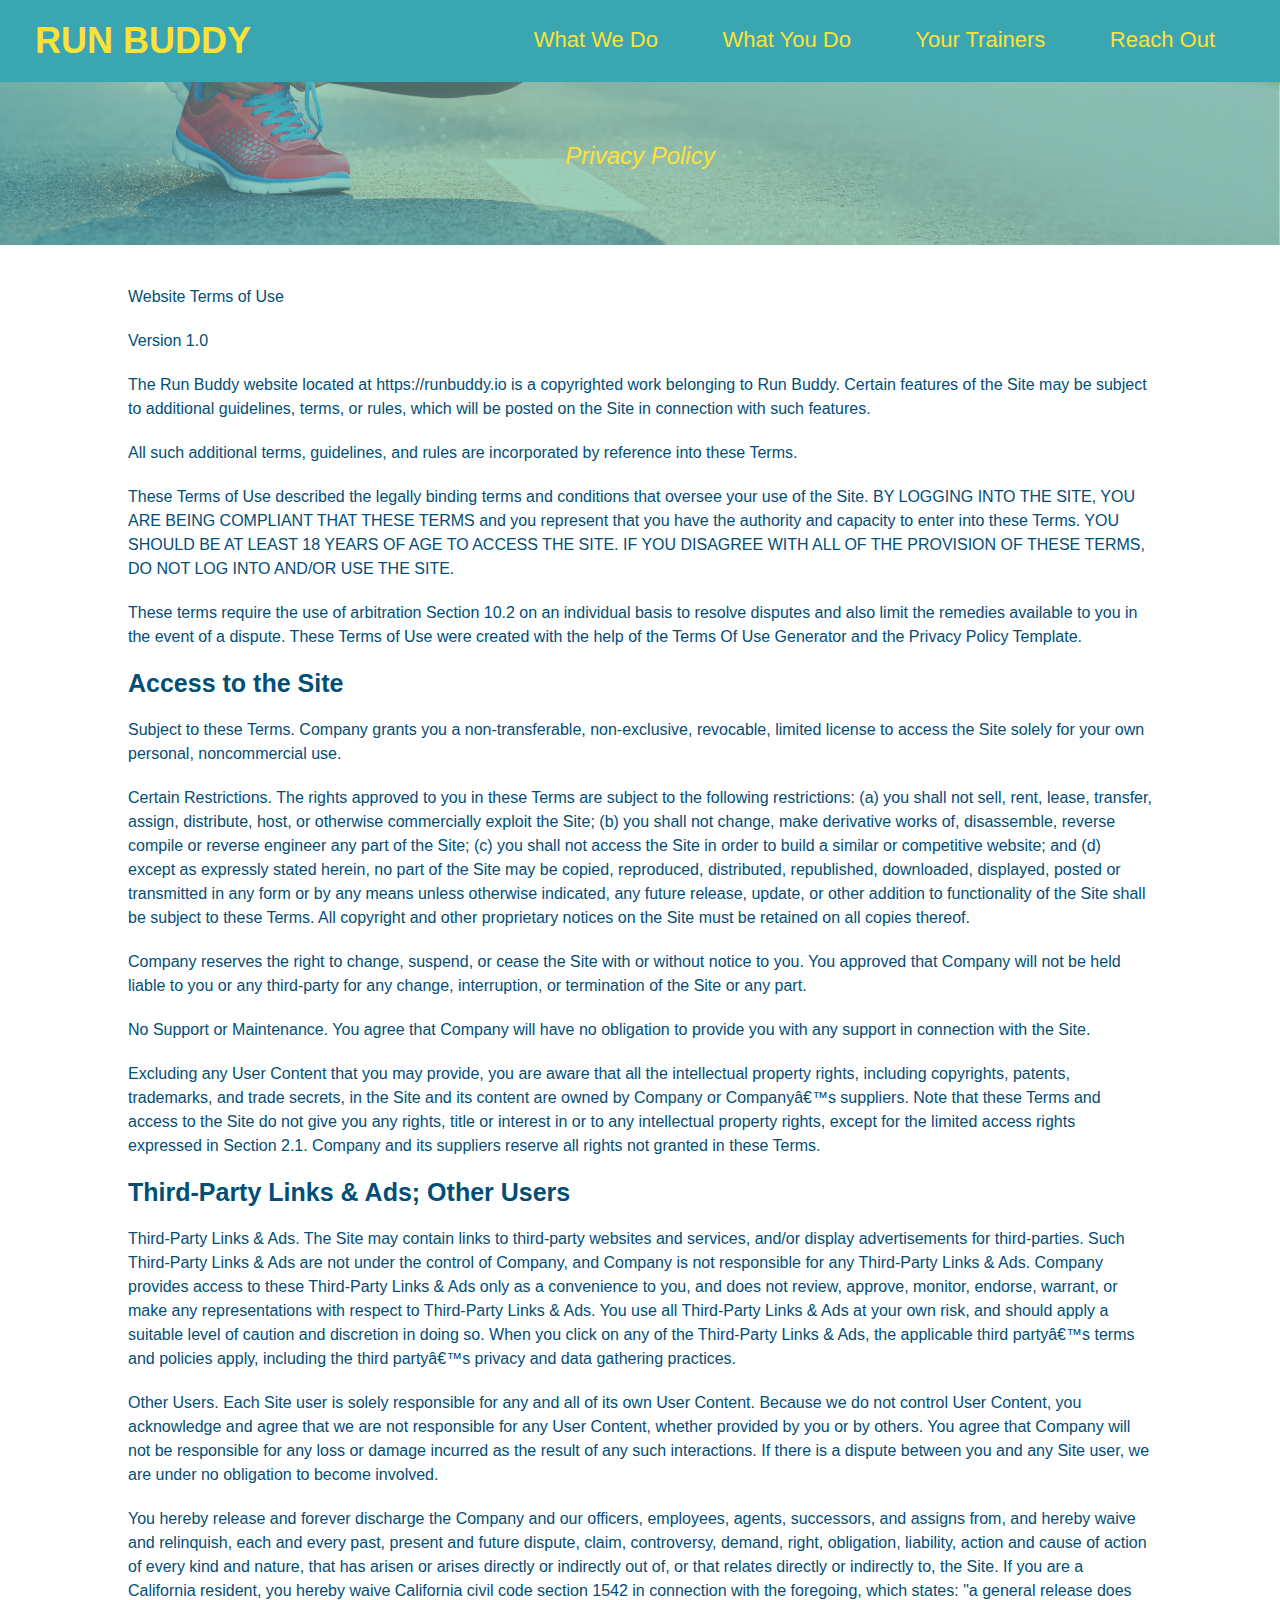
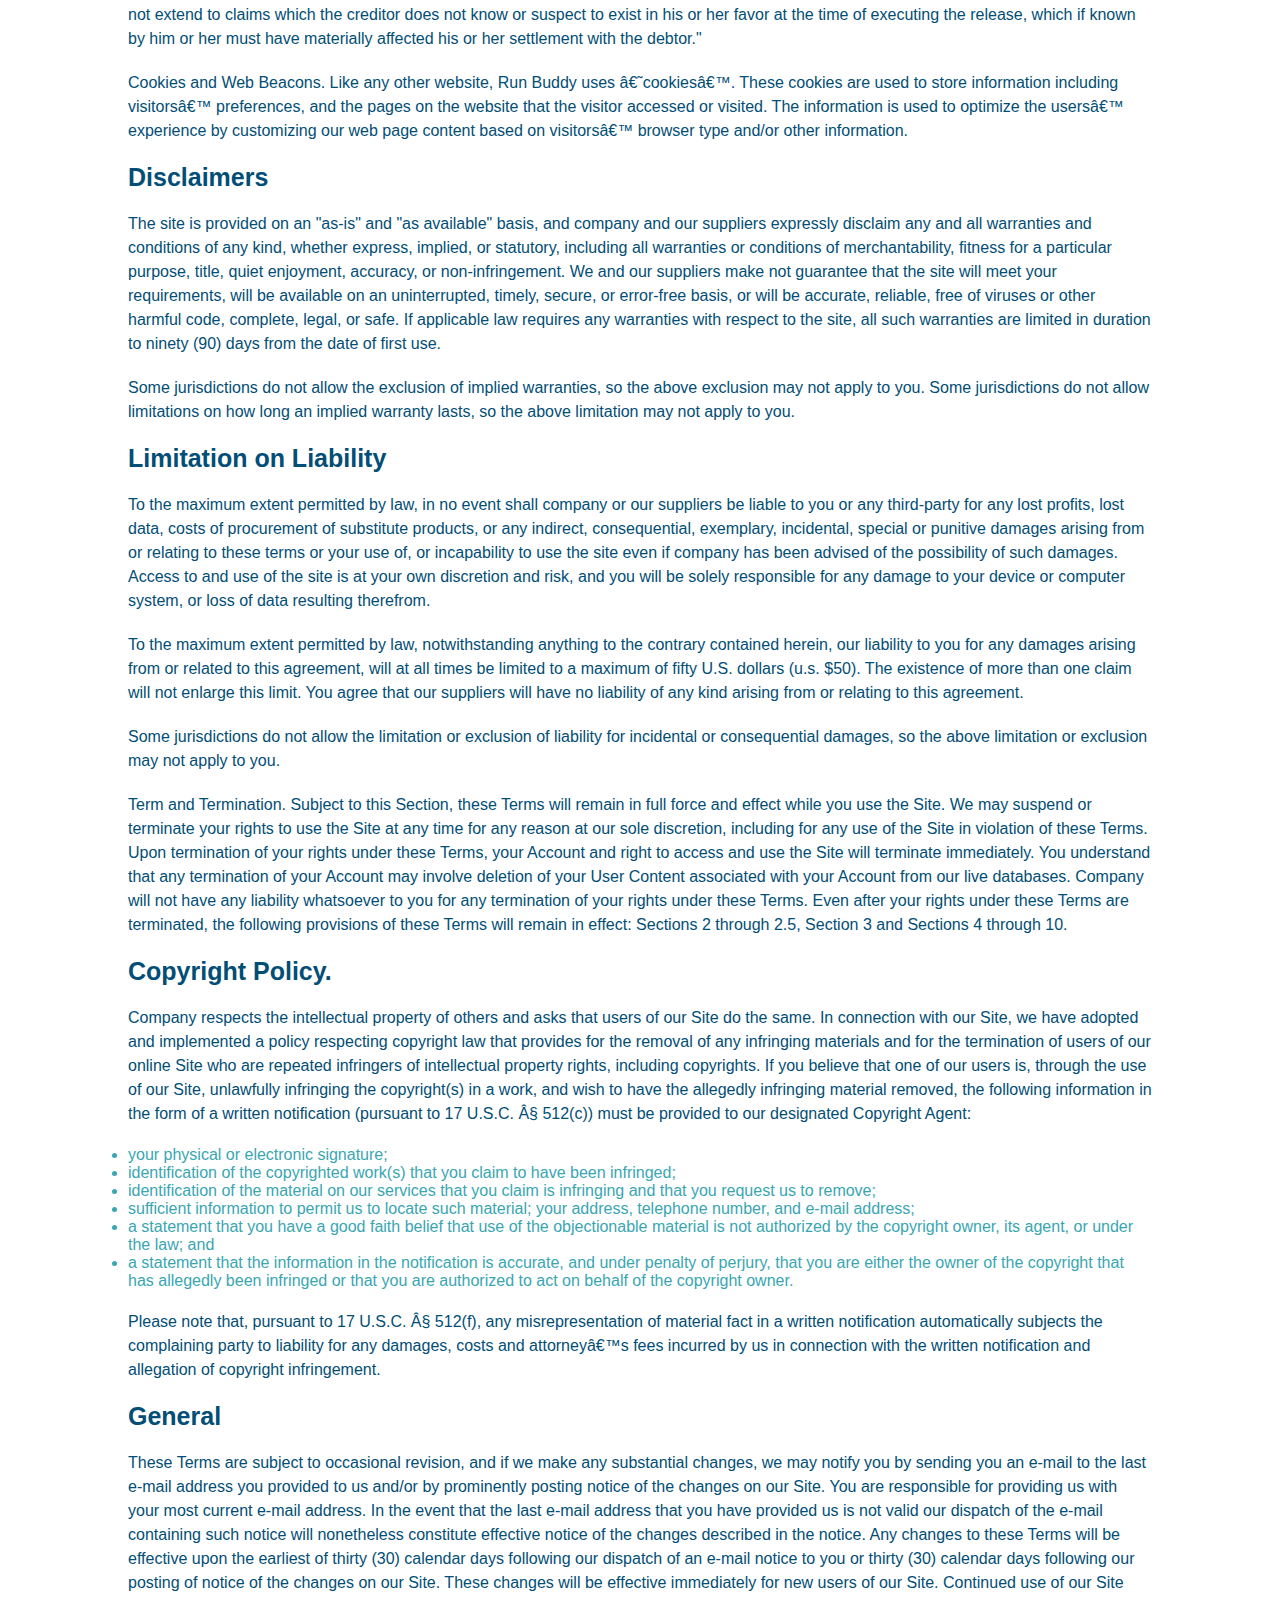
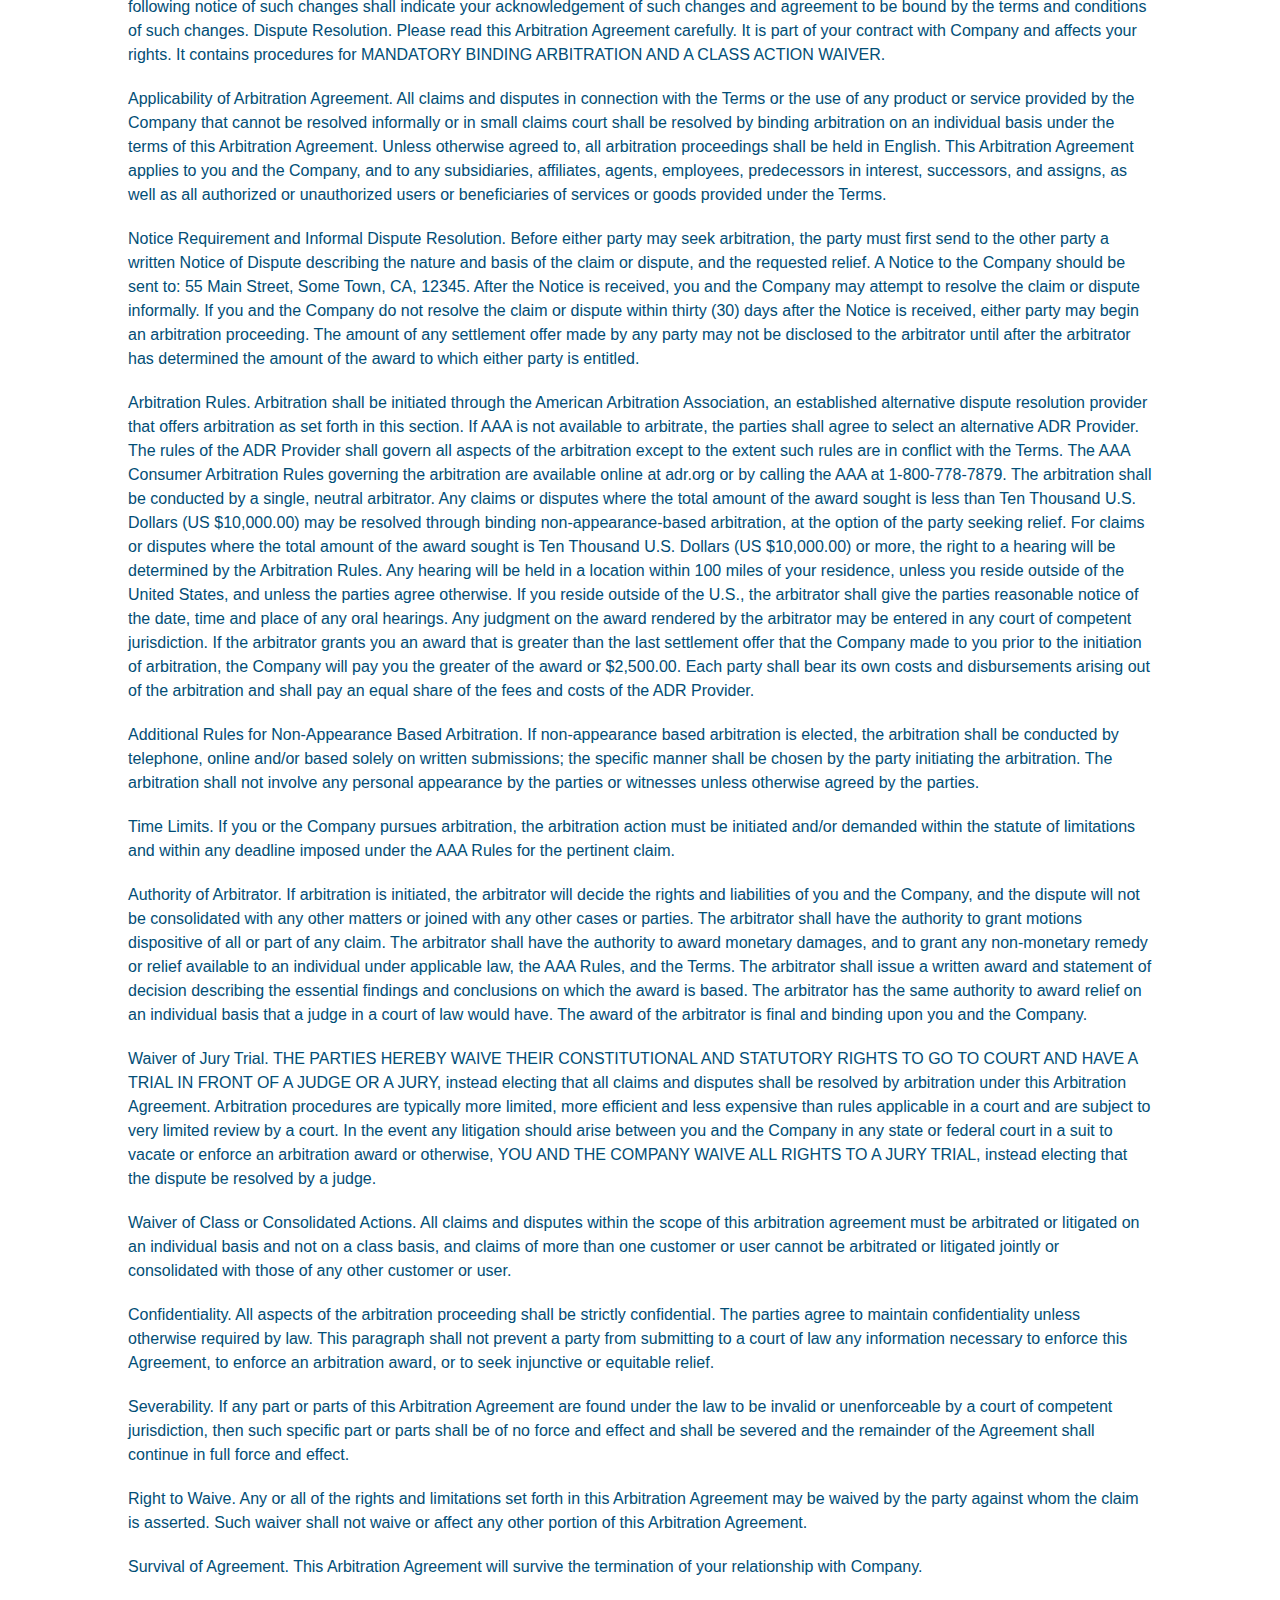
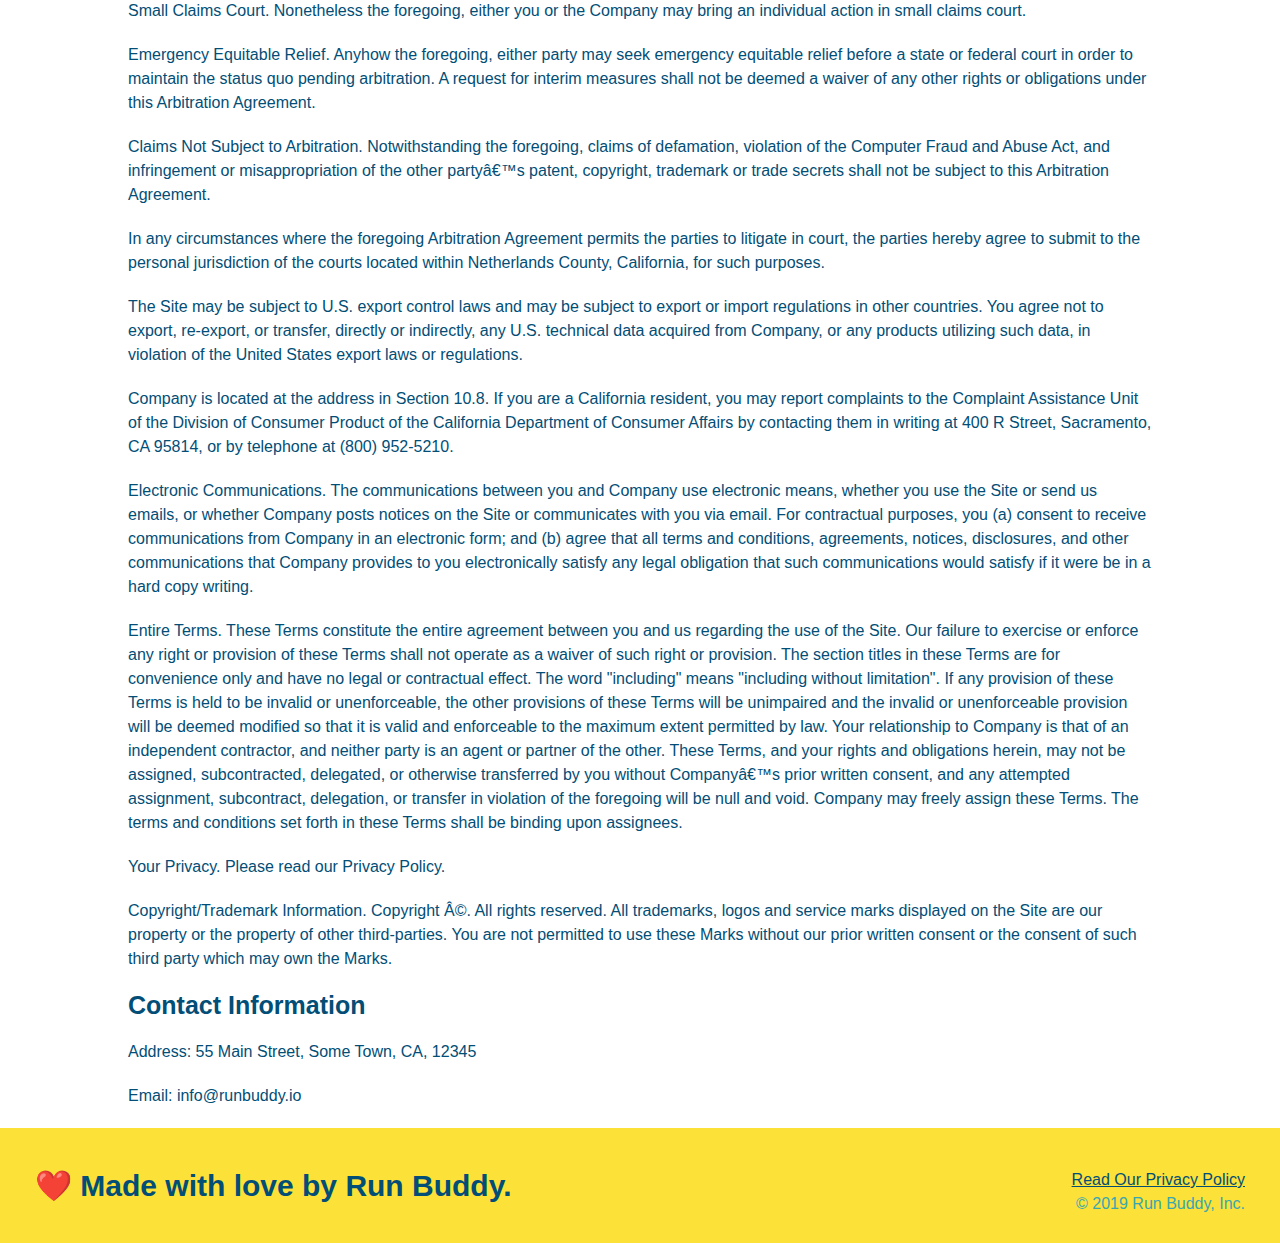
==== privacy-policy.html @ e802e5f3 "secondary stylesheet added for privacy-policy" ====
<!DOCTYPE html>
<html lang="en">

<head>
    <meta charset="UTF-8" />
    <title>Privacy Policy | Run Buddy</title>
    <link rel="stylesheet" href="./assets/css/style.css" />
    <link rel="stylesheet" href="./assets/css/secondary-styles.css" />
</head>

<body>
    <!-- navigation -->
    <header>
        <h1>
            <a href="/">RUN BUDDY</a>
        </h1>
        <nav>
            <!-- Unordered list element -->
            <ul>
                <!-- List item element-->
                <li>
                <!-- Anchor element -->
                <a href="./index.html#what-we-do">What We Do</a>
                </li>
                <li>
                <a href="./index.html#what-you-do">What You Do</a>
                </li>
                <li>
                <a href="./index.html#your-trainers">Your Trainers</a>
                </li>
                <li>
                <a href="./index.html#reach-out">Reach Out</a>
                </li>
            </ul>
        </nav>
    </header>

    <!-- hero/jumbotron -->
    <section class="hero">
        <h2 class="page-title">
            Privacy Policy
        </h2>
        
    </section>
    <article class="secondary-content">
        <p>
        Website Terms of Use
        </p>

        <p>
        Version 1.0
        </p>

        <p>
        The Run Buddy website located at https://runbuddy.io is a copyrighted work belonging to Run Buddy. Certain
        features of the Site may be subject to additional guidelines, terms, or rules, which will be posted on the Site
        in connection with such features.
        </p>

        <p>
        All such additional terms, guidelines, and rules are incorporated by reference into these Terms.
        </p>

        <p>
        These Terms of Use described the legally binding terms and conditions that oversee your use of the Site. BY
        LOGGING INTO THE SITE, YOU ARE BEING COMPLIANT THAT THESE TERMS and you represent that you have the authority
        and capacity to enter into these Terms. YOU SHOULD BE AT LEAST 18 YEARS OF AGE TO ACCESS THE SITE. IF YOU
        DISAGREE WITH ALL OF THE PROVISION OF THESE TERMS, DO NOT LOG INTO AND/OR USE THE SITE.
        </p>

        <p>
        These terms require the use of arbitration Section 10.2 on an individual basis to resolve disputes and also
        limit the remedies available to you in the event of a dispute. These Terms of Use were created with the help of
        the Terms Of Use Generator and the Privacy Policy Template.
        </p>

        <h3>
        Access to the Site
        </h3>

        <p>
        Subject to these Terms. Company grants you a non-transferable, non-exclusive, revocable, limited license to
        access the Site solely for your own personal, noncommercial use.
        </p>

        <p>
        Certain Restrictions. The rights approved to you in these Terms are subject to the following restrictions: (a)
        you shall not sell, rent, lease, transfer, assign, distribute, host, or otherwise commercially exploit the Site;
        (b) you shall not change, make derivative works of, disassemble, reverse compile or reverse engineer any part of
        the Site; (c) you shall not access the Site in order to build a similar or competitive website; and (d) except
        as expressly stated herein, no part of the Site may be copied, reproduced, distributed, republished, downloaded,
        displayed, posted or transmitted in any form or by any means unless otherwise indicated, any future release,
        update, or other addition to functionality of the Site shall be subject to these Terms. All copyright and other
        proprietary notices on the Site must be retained on all copies thereof.
        </p>

        <p>
        Company reserves the right to change, suspend, or cease the Site with or without notice to you. You approved
        that Company will not be held liable to you or any third-party for any change, interruption, or termination of
        the Site or any part.
        </p>

        <p>
        No Support or Maintenance. You agree that Company will have no obligation to provide you with any support in
        connection with the Site.
        </p>

        <p>
        Excluding any User Content that you may provide, you are aware that all the intellectual property rights,
        including copyrights, patents, trademarks, and trade secrets, in the Site and its content are owned by Company
        or Companyâ€™s suppliers. Note that these Terms and access to the Site do not give you any rights, title or
        interest in or to any intellectual property rights, except for the limited access rights expressed in Section
        2.1. Company and its suppliers reserve all rights not granted in these Terms.
        </p>

        <h3>
        Third-Party Links &amp; Ads; Other Users
        </h3>

        <p>
        Third-Party Links &amp; Ads. The Site may contain links to third-party websites and services, and/or display
        advertisements for third-parties. Such Third-Party Links &amp; Ads are not under the control of Company, and Company
        is not responsible for any Third-Party Links &amp; Ads. Company provides access to these Third-Party Links &amp; Ads
        only as a convenience to you, and does not review, approve, monitor, endorse, warrant, or make any
        representations with respect to Third-Party Links &amp; Ads. You use all Third-Party Links &amp; Ads at your own risk,
        and should apply a suitable level of caution and discretion in doing so. When you click on any of the
        Third-Party Links &amp; Ads, the applicable third partyâ€™s terms and policies apply, including the third partyâ€™s
        privacy and data gathering practices.
        </p>

        <p>
        Other Users. Each Site user is solely responsible for any and all of its own User Content. Because we do not
        control User Content, you acknowledge and agree that we are not responsible for any User Content, whether
        provided by you or by others. You agree that Company will not be responsible for any loss or damage incurred as
        the result of any such interactions. If there is a dispute between you and any Site user, we are under no
        obligation to become involved.
        </p>

        <p>
        You hereby release and forever discharge the Company and our officers, employees, agents, successors, and
        assigns from, and hereby waive and relinquish, each and every past, present and future dispute, claim,
        controversy, demand, right, obligation, liability, action and cause of action of every kind and nature, that has
        arisen or arises directly or indirectly out of, or that relates directly or indirectly to, the Site. If you are
        a California resident, you hereby waive California civil code section 1542 in connection with the foregoing,
        which states: "a general release does not extend to claims which the creditor does not know or suspect to exist
        in his or her favor at the time of executing the release, which if known by him or her must have materially
        affected his or her settlement with the debtor."
        </p>

        <p>
        Cookies and Web Beacons. Like any other website, Run Buddy uses â€˜cookiesâ€™. These cookies are used to store
        information including visitorsâ€™ preferences, and the pages on the website that the visitor accessed or visited.
        The information is used to optimize the usersâ€™ experience by customizing our web page content based on visitorsâ€™
        browser type and/or other information.
        </p>

        <h3>
        Disclaimers
        </h3>

        <p>
        The site is provided on an "as-is" and "as available" basis, and company and our suppliers expressly disclaim
        any and all warranties and conditions of any kind, whether express, implied, or statutory, including all
        warranties or conditions of merchantability, fitness for a particular purpose, title, quiet enjoyment, accuracy,
        or non-infringement. We and our suppliers make not guarantee that the site will meet your requirements, will be
        available on an uninterrupted, timely, secure, or error-free basis, or will be accurate, reliable, free of
        viruses or other harmful code, complete, legal, or safe. If applicable law requires any warranties with respect
        to the site, all such warranties are limited in duration to ninety (90) days from the date of first use.
        </p>

        <p>
        Some jurisdictions do not allow the exclusion of implied warranties, so the above exclusion may not apply to
        you. Some jurisdictions do not allow limitations on how long an implied warranty lasts, so the above limitation
        may not apply to you.
        </p>

        <h3>
        Limitation on Liability
        </h3>

        <p>
        To the maximum extent permitted by law, in no event shall company or our suppliers be liable to you or any
        third-party for any lost profits, lost data, costs of procurement of substitute products, or any indirect,
        consequential, exemplary, incidental, special or punitive damages arising from or relating to these terms or
        your use of, or incapability to use the site even if company has been advised of the possibility of such
        damages. Access to and use of the site is at your own discretion and risk, and you will be solely responsible
        for any damage to your device or computer system, or loss of data resulting therefrom.
        </p>

        <p>
        To the maximum extent permitted by law, notwithstanding anything to the contrary contained herein, our liability
        to you for any damages arising from or related to this agreement, will at all times be limited to a maximum of
        fifty U.S. dollars (u.s. $50). The existence of more than one claim will not enlarge this limit. You agree that
        our suppliers will have no liability of any kind arising from or relating to this agreement.
        </p>

        <p>
        Some jurisdictions do not allow the limitation or exclusion of liability for incidental or consequential
        damages, so the above limitation or exclusion may not apply to you.
        </p>

        <p>
        Term and Termination. Subject to this Section, these Terms will remain in full force and effect while you use
        the Site. We may suspend or terminate your rights to use the Site at any time for any reason at our sole
        discretion, including for any use of the Site in violation of these Terms. Upon termination of your rights under
        these Terms, your Account and right to access and use the Site will terminate immediately. You understand that
        any termination of your Account may involve deletion of your User Content associated with your Account from our
        live databases. Company will not have any liability whatsoever to you for any termination of your rights under
        these Terms. Even after your rights under these Terms are terminated, the following provisions of these Terms
        will remain in effect: Sections 2 through 2.5, Section 3 and Sections 4 through 10.
        </p>

        <h3>
        Copyright Policy.
        </h3>

        <p>
        Company respects the intellectual property of others and asks that users of our Site do the same. In connection
        with our Site, we have adopted and implemented a policy respecting copyright law that provides for the removal
        of any infringing materials and for the termination of users of our online Site who are repeated infringers of
        intellectual property rights, including copyrights. If you believe that one of our users is, through the use of
        our Site, unlawfully infringing the copyright(s) in a work, and wish to have the allegedly infringing material
        removed, the following information in the form of a written notification (pursuant to 17 U.S.C. Â§ 512(c)) must
        be provided to our designated Copyright Agent:
        </p>

        <ul>
        <li>
            your physical or electronic signature;
        </li>
        <li>
            identification of the copyrighted work(s) that you claim to have been infringed;
        </li>
        <li>
            identification of the material on our services that you claim is infringing and that you request us to remove;
        </li>
        <li>
            sufficient information to permit us to locate such material; your address, telephone number, and e-mail
            address;
        </li>
        <li>
            a statement that you have a good faith belief that use of the objectionable material is not authorized by the
            copyright owner, its agent, or under the law; and
        </li>
        <li>
            a statement that the information in the notification is accurate, and under penalty of perjury, that you are
            either the owner of the copyright that has allegedly been infringed or that you are authorized to act on
            behalf of the copyright owner.
        </li>
        </ul>

        <p>
        Please note that, pursuant to 17 U.S.C. Â§ 512(f), any misrepresentation of material fact in a written
        notification automatically subjects the complaining party to liability for any damages, costs and attorneyâ€™s
        fees incurred by us in connection with the written notification and allegation of copyright infringement.
        </p>

        <h3>
        General
        </h3>

        <p>
        These Terms are subject to occasional revision, and if we make any substantial changes, we may notify you by
        sending you an e-mail to the last e-mail address you provided to us and/or by prominently posting notice of the
        changes on our Site. You are responsible for providing us with your most current e-mail address. In the event
        that the last e-mail address that you have provided us is not valid our dispatch of the e-mail containing such
        notice will nonetheless constitute effective notice of the changes described in the notice. Any changes to these
        Terms will be effective upon the earliest of thirty (30) calendar days following our dispatch of an e-mail
        notice to you or thirty (30) calendar days following our posting of notice of the changes on our Site. These
        changes will be effective immediately for new users of our Site. Continued use of our Site following notice of
        such changes shall indicate your acknowledgement of such changes and agreement to be bound by the terms and
        conditions of such changes. Dispute Resolution. Please read this Arbitration Agreement carefully. It is part of
        your contract with Company and affects your rights. It contains procedures for MANDATORY BINDING ARBITRATION AND
        A CLASS ACTION WAIVER.
        </p>

        <p>
        Applicability of Arbitration Agreement. All claims and disputes in connection with the Terms or the use of any
        product or service provided by the Company that cannot be resolved informally or in small claims court shall be
        resolved by binding arbitration on an individual basis under the terms of this Arbitration Agreement. Unless
        otherwise agreed to, all arbitration proceedings shall be held in English. This Arbitration Agreement applies to
        you and the Company, and to any subsidiaries, affiliates, agents, employees, predecessors in interest,
        successors, and assigns, as well as all authorized or unauthorized users or beneficiaries of services or goods
        provided under the Terms.
        </p>

        <p>
        Notice Requirement and Informal Dispute Resolution. Before either party may seek arbitration, the party must
        first send to the other party a written Notice of Dispute describing the nature and basis of the claim or
        dispute, and the requested relief. A Notice to the Company should be sent to: 55 Main Street, Some Town, CA,
        12345. After the Notice is received, you and the Company may attempt to resolve the claim or dispute informally.
        If you and the Company do not resolve the claim or dispute within thirty (30) days after the Notice is received,
        either party may begin an arbitration proceeding. The amount of any settlement offer made by any party may not
        be disclosed to the arbitrator until after the arbitrator has determined the amount of the award to which either
        party is entitled.
        </p>

        <p>
        Arbitration Rules. Arbitration shall be initiated through the American Arbitration Association, an established
        alternative dispute resolution provider that offers arbitration as set forth in this section. If AAA is not
        available to arbitrate, the parties shall agree to select an alternative ADR Provider. The rules of the ADR
        Provider shall govern all aspects of the arbitration except to the extent such rules are in conflict with the
        Terms. The AAA Consumer Arbitration Rules governing the arbitration are available online at adr.org or by
        calling the AAA at 1-800-778-7879. The arbitration shall be conducted by a single, neutral arbitrator. Any
        claims or disputes where the total amount of the award sought is less than Ten Thousand U.S. Dollars (US
        $10,000.00) may be resolved through binding non-appearance-based arbitration, at the option of the party seeking
        relief. For claims or disputes where the total amount of the award sought is Ten Thousand U.S. Dollars (US
        $10,000.00) or more, the right to a hearing will be determined by the Arbitration Rules. Any hearing will be
        held in a location within 100 miles of your residence, unless you reside outside of the United States, and
        unless the parties agree otherwise. If you reside outside of the U.S., the arbitrator shall give the parties
        reasonable notice of the date, time and place of any oral hearings. Any judgment on the award rendered by the
        arbitrator may be entered in any court of competent jurisdiction. If the arbitrator grants you an award that is
        greater than the last settlement offer that the Company made to you prior to the initiation of arbitration, the
        Company will pay you the greater of the award or $2,500.00. Each party shall bear its own costs and
        disbursements arising out of the arbitration and shall pay an equal share of the fees and costs of the ADR
        Provider.
        </p>

        <p>
        Additional Rules for Non-Appearance Based Arbitration. If non-appearance based arbitration is elected, the
        arbitration shall be conducted by telephone, online and/or based solely on written submissions; the specific
        manner shall be chosen by the party initiating the arbitration. The arbitration shall not involve any personal
        appearance by the parties or witnesses unless otherwise agreed by the parties.
        </p>

        <p>
        Time Limits. If you or the Company pursues arbitration, the arbitration action must be initiated and/or demanded
        within the statute of limitations and within any deadline imposed under the AAA Rules for the pertinent claim.
        </p>

        <p>
        Authority of Arbitrator. If arbitration is initiated, the arbitrator will decide the rights and liabilities of
        you and the Company, and the dispute will not be consolidated with any other matters or joined with any other
        cases or parties. The arbitrator shall have the authority to grant motions dispositive of all or part of any
        claim. The arbitrator shall have the authority to award monetary damages, and to grant any non-monetary remedy
        or relief available to an individual under applicable law, the AAA Rules, and the Terms. The arbitrator shall
        issue a written award and statement of decision describing the essential findings and conclusions on which the
        award is based. The arbitrator has the same authority to award relief on an individual basis that a judge in a
        court of law would have. The award of the arbitrator is final and binding upon you and the Company.
        </p>

        <p>
        Waiver of Jury Trial. THE PARTIES HEREBY WAIVE THEIR CONSTITUTIONAL AND STATUTORY RIGHTS TO GO TO COURT AND HAVE
        A TRIAL IN FRONT OF A JUDGE OR A JURY, instead electing that all claims and disputes shall be resolved by
        arbitration under this Arbitration Agreement. Arbitration procedures are typically more limited, more efficient
        and less expensive than rules applicable in a court and are subject to very limited review by a court. In the
        event any litigation should arise between you and the Company in any state or federal court in a suit to vacate
        or enforce an arbitration award or otherwise, YOU AND THE COMPANY WAIVE ALL RIGHTS TO A JURY TRIAL, instead
        electing that the dispute be resolved by a judge.
        </p>

        <p>
        Waiver of Class or Consolidated Actions. All claims and disputes within the scope of this arbitration agreement
        must be arbitrated or litigated on an individual basis and not on a class basis, and claims of more than one
        customer or user cannot be arbitrated or litigated jointly or consolidated with those of any other customer or
        user.
        </p>

        <p>
        Confidentiality. All aspects of the arbitration proceeding shall be strictly confidential. The parties agree to
        maintain confidentiality unless otherwise required by law. This paragraph shall not prevent a party from
        submitting to a court of law any information necessary to enforce this Agreement, to enforce an arbitration
        award, or to seek injunctive or equitable relief.
        </p>

        <p>
        Severability. If any part or parts of this Arbitration Agreement are found under the law to be invalid or
        unenforceable by a court of competent jurisdiction, then such specific part or parts shall be of no force and
        effect and shall be severed and the remainder of the Agreement shall continue in full force and effect.
        </p>

        <p>
        Right to Waive. Any or all of the rights and limitations set forth in this Arbitration Agreement may be waived
        by the party against whom the claim is asserted. Such waiver shall not waive or affect any other portion of this
        Arbitration Agreement.
        </p>

        <p>
        Survival of Agreement. This Arbitration Agreement will survive the termination of your relationship with
        Company.
        </p>

        <p>
        Small Claims Court. Nonetheless the foregoing, either you or the Company may bring an individual action in small
        claims court.
        </p>

        <p>
        Emergency Equitable Relief. Anyhow the foregoing, either party may seek emergency equitable relief before a
        state or federal court in order to maintain the status quo pending arbitration. A request for interim measures
        shall not be deemed a waiver of any other rights or obligations under this Arbitration Agreement.
        </p>

        <p>
        Claims Not Subject to Arbitration. Notwithstanding the foregoing, claims of defamation, violation of the
        Computer Fraud and Abuse Act, and infringement or misappropriation of the other partyâ€™s patent, copyright,
        trademark or trade secrets shall not be subject to this Arbitration Agreement.
        </p>

        <p>
        In any circumstances where the foregoing Arbitration Agreement permits the parties to litigate in court, the
        parties hereby agree to submit to the personal jurisdiction of the courts located within Netherlands County,
        California, for such purposes.
        </p>

        <p>
        The Site may be subject to U.S. export control laws and may be subject to export or import regulations in other
        countries. You agree not to export, re-export, or transfer, directly or indirectly, any U.S. technical data
        acquired from Company, or any products utilizing such data, in violation of the United States export laws or
        regulations.
        </p>

        <p>
        Company is located at the address in Section 10.8. If you are a California resident, you may report complaints
        to the Complaint Assistance Unit of the Division of Consumer Product of the California Department of Consumer
        Affairs by contacting them in writing at 400 R Street, Sacramento, CA 95814, or by telephone at (800) 952-5210.
        </p>

        <p>
        Electronic Communications. The communications between you and Company use electronic means, whether you use the
        Site or send us emails, or whether Company posts notices on the Site or communicates with you via email. For
        contractual purposes, you (a) consent to receive communications from Company in an electronic form; and (b)
        agree that all terms and conditions, agreements, notices, disclosures, and other communications that Company
        provides to you electronically satisfy any legal obligation that such communications would satisfy if it were be
        in a hard copy writing.
        </p>

        <p>
        Entire Terms. These Terms constitute the entire agreement between you and us regarding the use of the Site. Our
        failure to exercise or enforce any right or provision of these Terms shall not operate as a waiver of such right
        or provision. The section titles in these Terms are for convenience only and have no legal or contractual
        effect. The word "including" means "including without limitation". If any provision of these Terms is held to be
        invalid or unenforceable, the other provisions of these Terms will be unimpaired and the invalid or
        unenforceable provision will be deemed modified so that it is valid and enforceable to the maximum extent
        permitted by law. Your relationship to Company is that of an independent contractor, and neither party is an
        agent or partner of the other. These Terms, and your rights and obligations herein, may not be assigned,
        subcontracted, delegated, or otherwise transferred by you without Companyâ€™s prior written consent, and any
        attempted assignment, subcontract, delegation, or transfer in violation of the foregoing will be null and void.
        Company may freely assign these Terms. The terms and conditions set forth in these Terms shall be binding upon
        assignees.
        </p>

        <p>
        Your Privacy. Please read our Privacy Policy.
        </p>

        <p>
        Copyright/Trademark Information. Copyright Â©. All rights reserved. All trademarks, logos and service marks
        displayed on the Site are our property or the property of other third-parties. You are not permitted to use
        these Marks without our prior written consent or the consent of such third party which may own the Marks.
        </p>

        <h3>
        Contact Information
        </h3>

        <p>
        Address: 55 Main Street, Some Town, CA, 12345
        </p>

        <p>
        Email: info@runbuddy.io
        </p>
    </article>


    <!-- footer -->
    <footer>
        <h2>❤️ Made with love by Run Buddy.</h2>
        <div>
            <a href="./privacy-policy.html">Read Our Privacy Policy</a><br />
            &copy; 2019 Run Buddy, Inc.
          </div>
    </footer>
</body>
</html>
---- assets/css/style.css ----
* {
    margin: 0;
    padding: 0;
    box-sizing: border-box;
  }

/* apply styles to <body> */
body {
    color: #39a6b2;
    font-family: Helvetica, Arial, sans-serif;
}

/* apply styles to <header> */
header {
    padding: 20px 35px;
    background-color: #39a6b2;
}

header h1 {
    font-weight: bold;
    font-size: 36px;
    color: #fce138;
    margin: 0;
    display: inline;
 }
  
header a {
    text-decoration: none;
    color: #fce138;
}

header nav {
    float: right;
    margin: 7px 0;
}

header nav ul li {
    display: inline;
}

header nav ul li a {
    margin: 0 30px;
    font-weight: lighter;
    font-size: 22px;
}

/* apply styles to <footer> */
footer {
    background: #fce138;
    width: 100%;
    padding: 40px 35px;
}

footer h2 {
    display: inline;
    color: #024e76;
    font-size: 30px;
    margin: 0;
}

footer div {
    float: right;
    line-height: 1.5;
    text-align: right;
}

footer a {
    color: #024e76;
}

/* apply styles to <section> */
section {
    padding: 60px;
}

/* Hero Style Start */
.hero {
    background-image: url("../images/run-buddy-hero-bg.jpeg");
    height: 600px;
    background-size: cover;
    background-position: center;
    position: relative;
}

.hero-form {
    border: 3px solid #024e76;
    background-color: #fce138;
    padding: 20px;
    width: 500px;
    color: #024e76;
    position: absolute;
    bottom: 120px;
    right: 140px;
}

.hero-form h3 {
    font-size: 24px;
    margin: 0;
}
  
.hero-form p {
    margin: 5px 0 15px 0;
}

.hero-form label {
    margin: 0 5px;
}

.hero-form button {
    color: #fce138;
    background-color: #024e76;
    border: none;
    padding: 10px 20px;
    font-size: 16px;
}

.hero-form .form-input {
    border: 1px solid #024e76;
    display: block;
    padding: 7px 15px;
    font-size: 16px;
    color: #024e76;
    width: 100%;
    margin-bottom: 15px;
}
/* Hero Style End */

.section-title {
    font-size: 55px;
    color: #024e76;
    margin-bottom: 35px;
    padding: 0 100px 20px 100px;
    display: inline-block;
    border-bottom: 3px solid;
}
  
.primary-border {
    border-color: #fce138;
}
  
.secondary-border {
    border-color: #39a6b2;
}

.intro {
    text-align: center;
}


.intro p {
    line-height: 1.7;
    color: #39a6b2;
    width: 80%;
    font-size: 20px;
    margin: 0 auto;
}

.steps { 
    text-align: center;
    background: #fce138;
}

.steps div {
    margin-bottom: 80px;
}
  
.steps img {
    width: 15%;
    margin: 10px 0;
} 

.steps h3 {
    color: #024e76;
    font-size: 46px;
    margin-top: 10px;
}

.steps p {
    color: #39a6b2;
    font-size: 23px;
}

.steps span {
    font-size: 38px;
}

.trainers {
    text-align: center;
}

.trainer {
    width: 900px;
    margin: 0 auto 30px auto;
    background: #024e76;
    color: #fce138;
    overflow: auto;
}

.trainer img {
    width: 35%;
    float: left;
}
  
.trainer-bio {
    padding: 35px;
    float: left;
    width: 65%;
}

.trainer-bio h3 {
    font-size: 32px;
    margin-bottom: 8px;
}
  
.trainer-bio h4 {
    font-weight: lighter;
    font-size: 26px;
    margin-bottom: 25px;
}
  
.trainer-bio p {
    font-size: 17px;
    line-height: 1.3;
}

.contact {
    text-align: center;
    background: #024e76;
}

.contact h2 {
    color: #fce138;
}

.contact-info iframe {
    width: 400px;
    height: 400px;
}

.contact-info div {
    width: 410px;
    display: inline-block;
    vertical-align: top;
    text-align: left;
    margin: 30px 0 0 60px;
    color: white;
}

.contact-info h3 {
    color: #fce138;
    font-size: 32px;
}
  
.contact-info p, .contact-info address {
    margin: 20px 0;
    line-height: 1.5;
    font-size: 20px;
    font-style: normal;
}
  
.contact-info a {
    color: #fce138;
}
  
  /* REACH OUT STYLES END */


/* Utilities */
.text-left {
    text-align: left;
  }
  
.text-right {
    text-align: right;
}
---- assets/css/secondary-styles.css ----
.hero {
    background-position: bottom;
    height: auto;
    text-align: center;
    margin-bottom: 40px;
}

h2.page-title {
    color: #fce138;
}

h2.page-title {
    display: inline-block;
    border-bottom: 4 px solid #fce138;
    padding: 0 80px 15px;
    font-weight: normal;
    font-size: 24px;
    font-style: italic;
}

.secondary-content {
    width: 80%;
    margin: 0 auto;
    color: #024e76;
}

.secondary-content h3 {
    font-size: 25px;
    margin: 20px 0;
}

.secondary-content p {
    font-size: 16px;
    line-height: 1.5;
    margin: 20px 0;
}

.secondary-content ul {
    color: #39a6b2;
    margin: 10px 0;
}
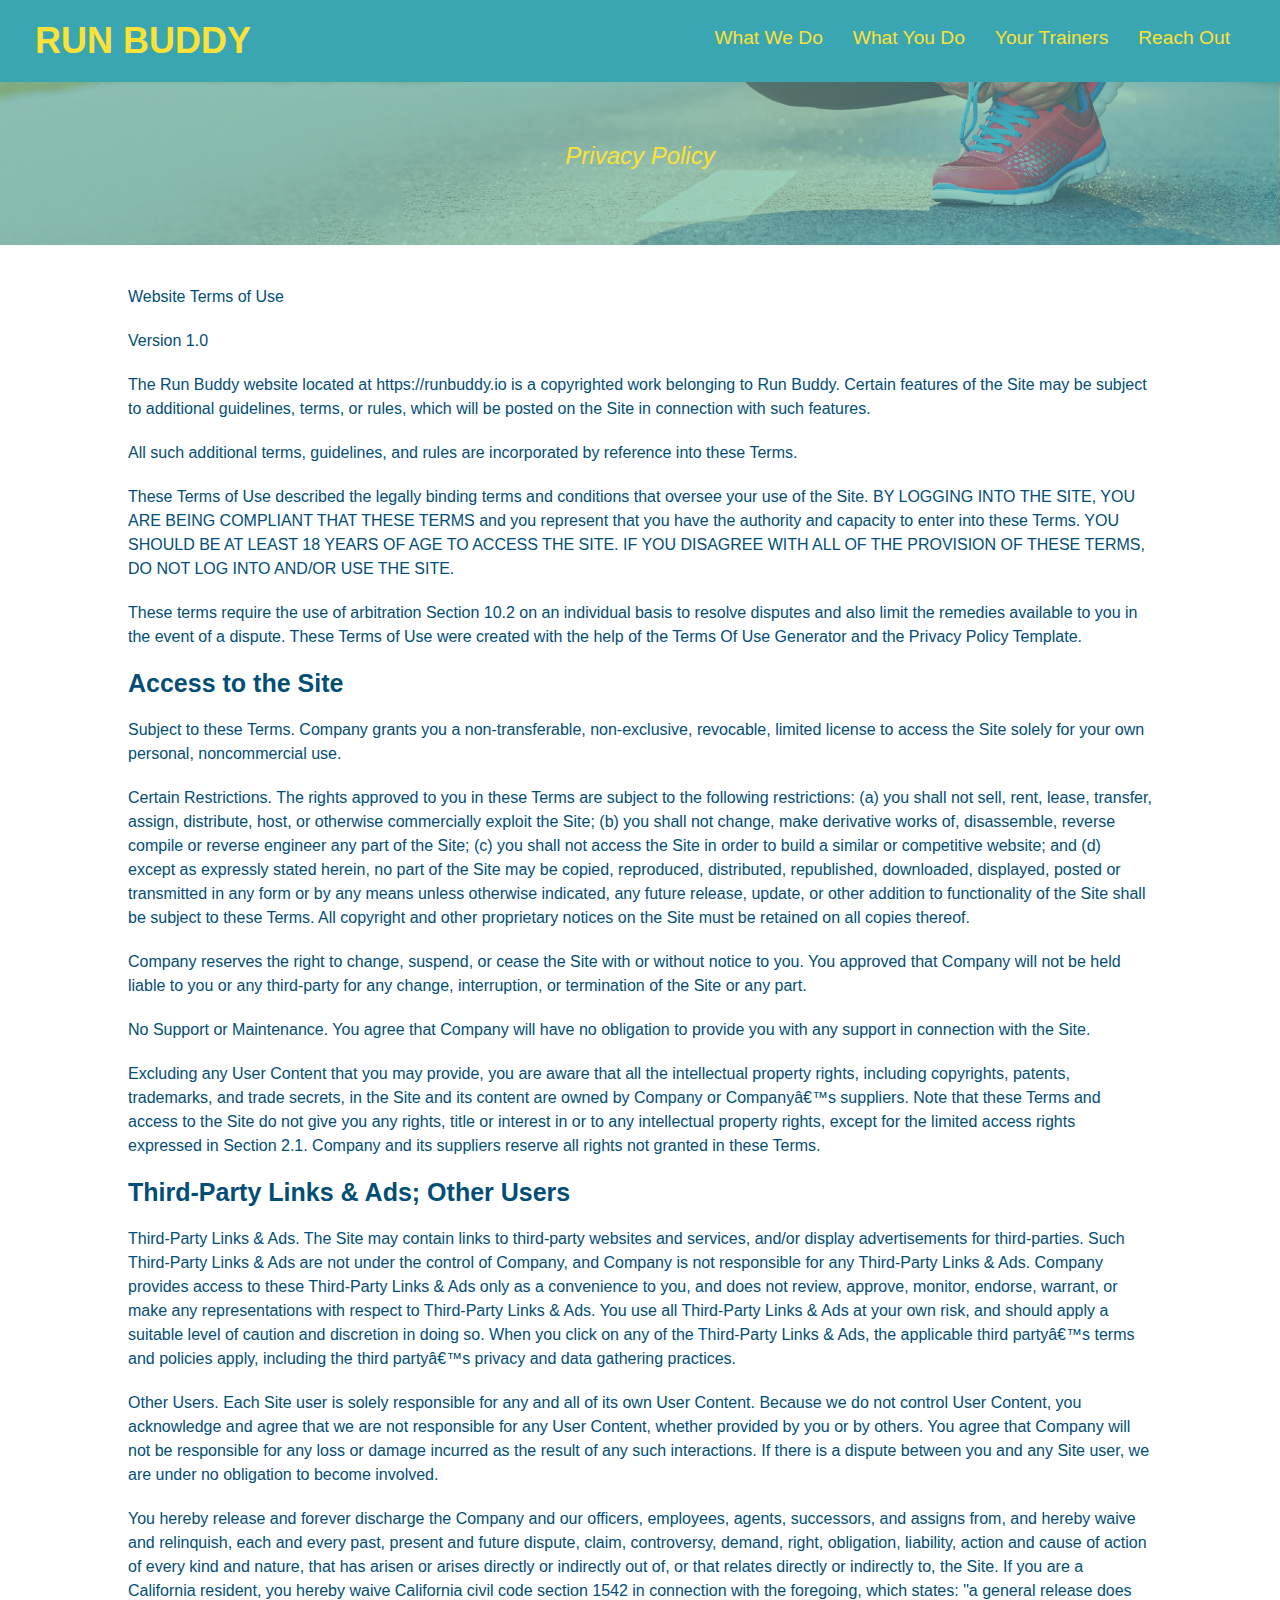
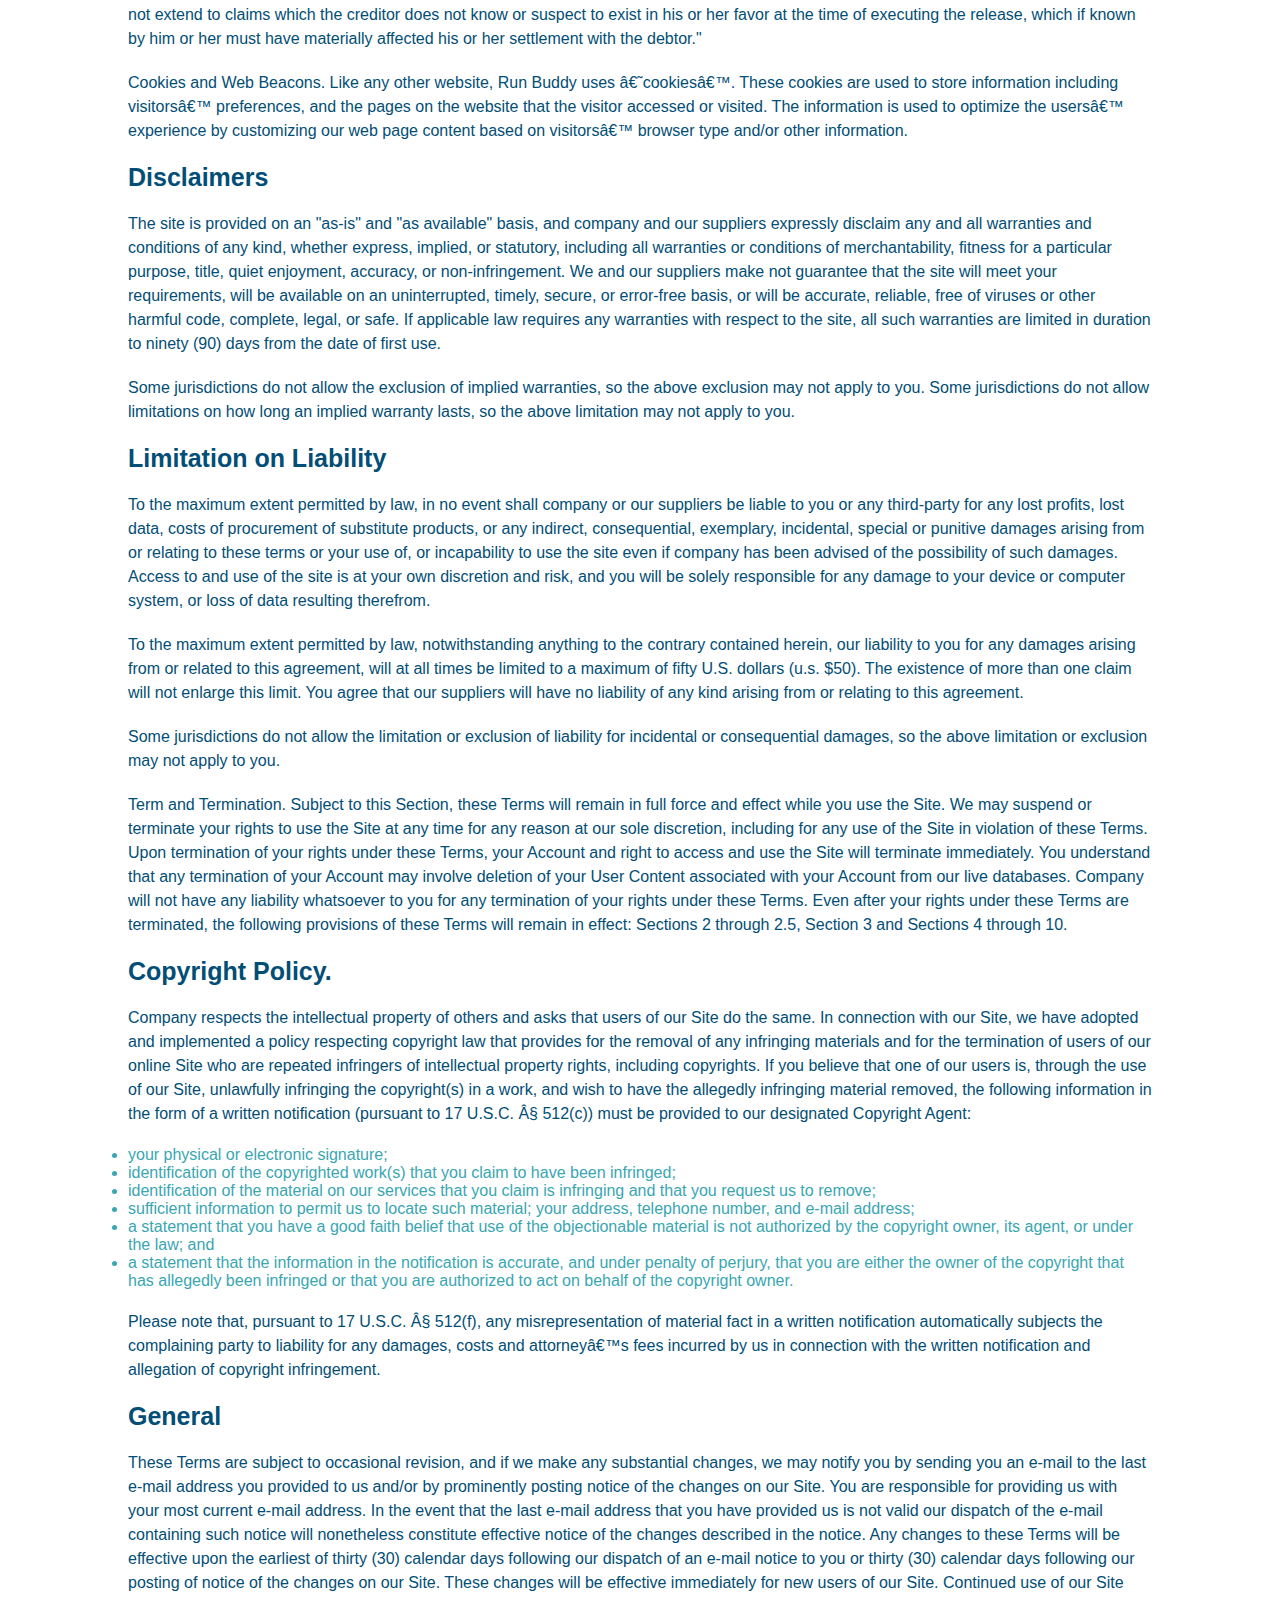
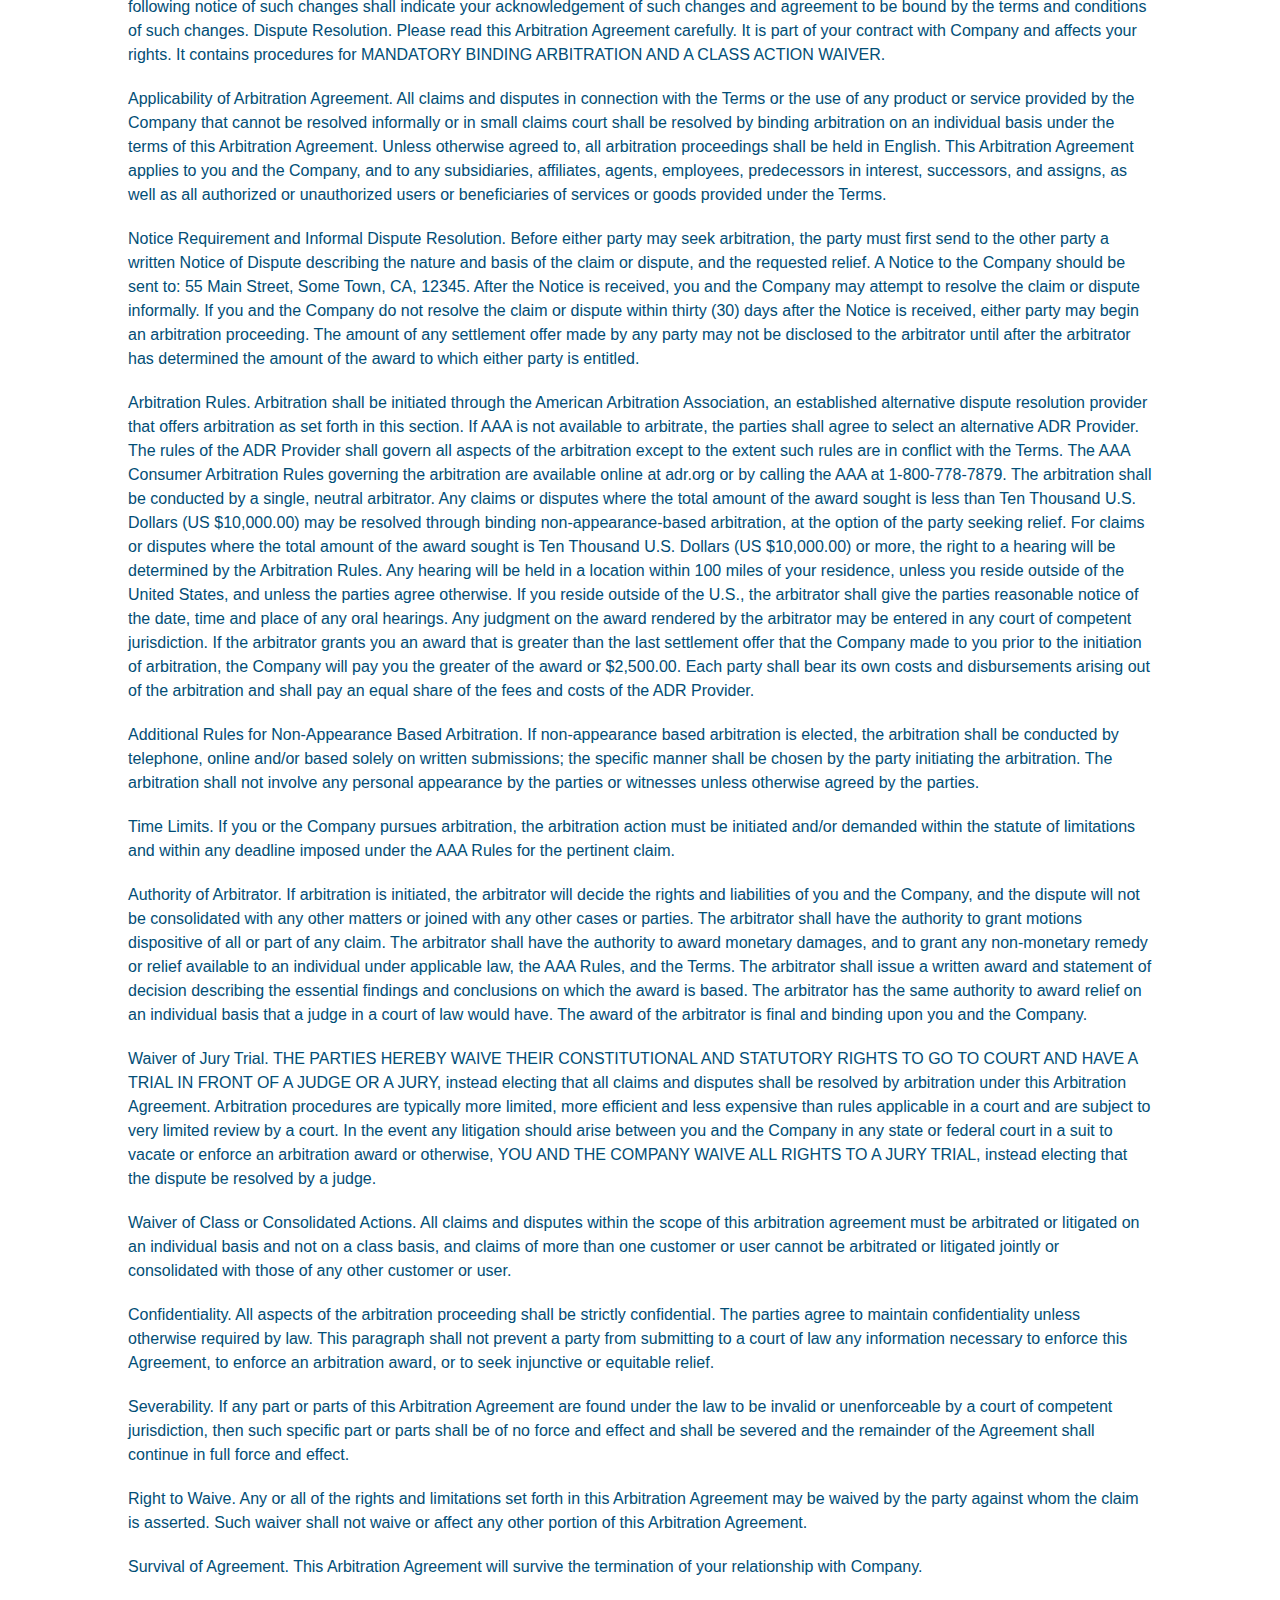
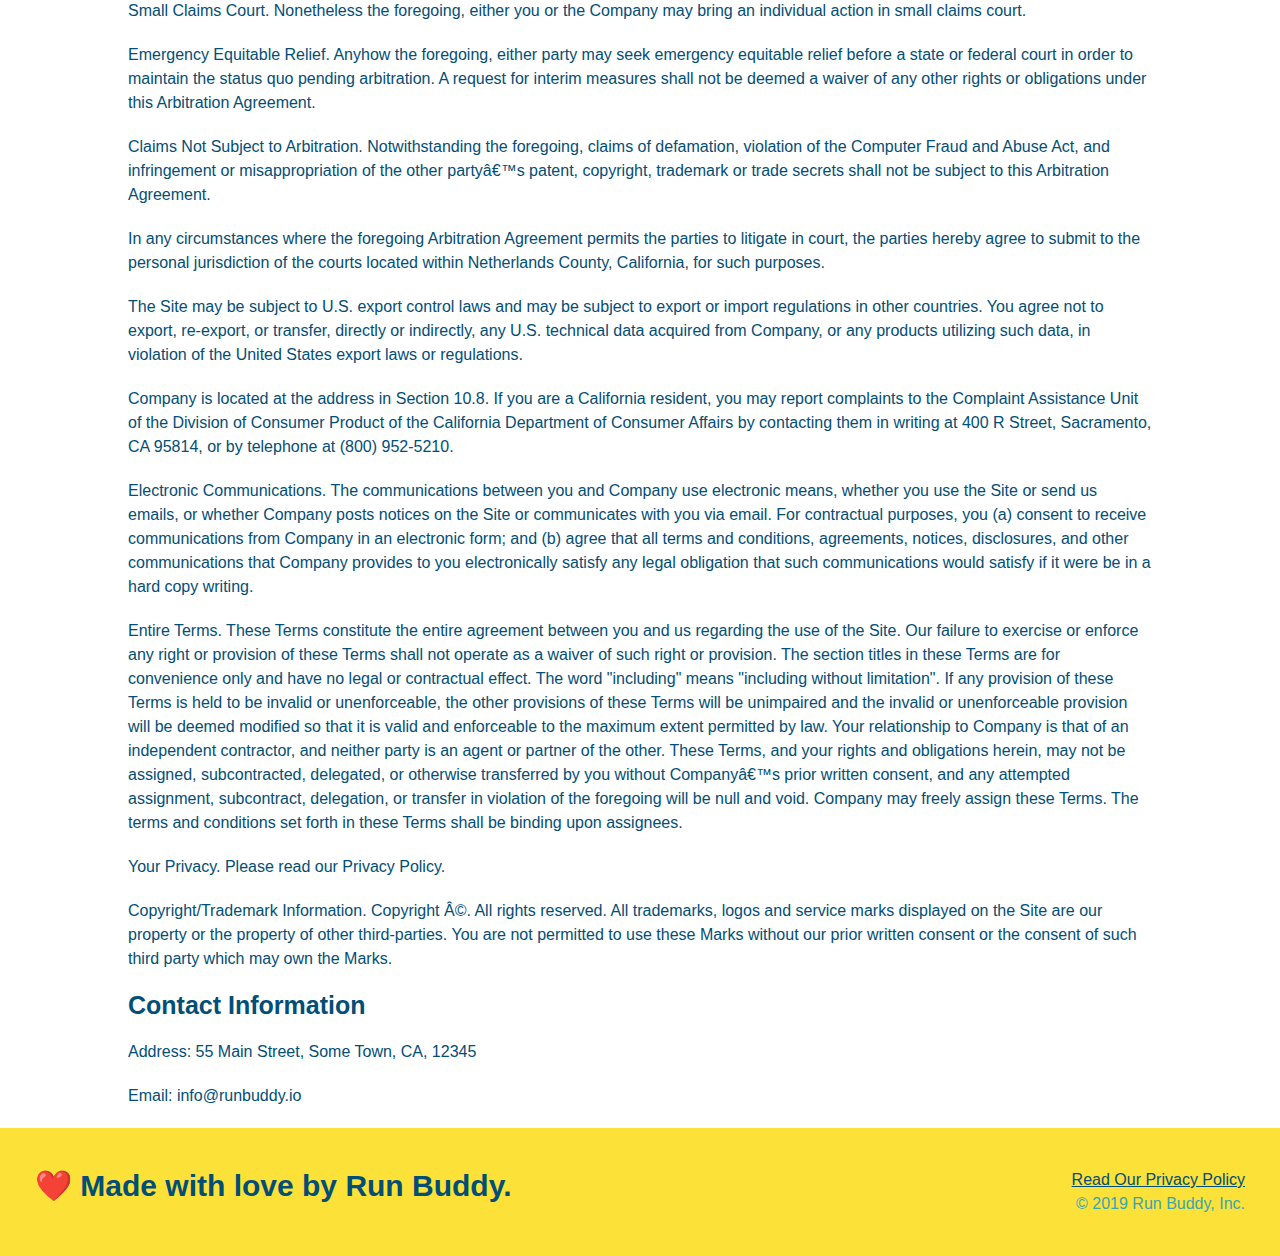
==== commit 34714fd9: "Media Queries add to style.css" ====
--- a/privacy-policy.html
+++ b/privacy-policy.html
@@ -3,6 +3,8 @@
 
 <head>
     <meta charset="UTF-8" />
+    <meta name="viewport" content="width=device-width, initial-scale=1.0" />
+
     <title>Privacy Policy | Run Buddy</title>
     <link rel="stylesheet" href="./assets/css/style.css" />
     <link rel="stylesheet" href="./assets/css/secondary-styles.css" />
--- a/assets/css/style.css
+++ b/assets/css/style.css
@@ -14,6 +14,9 @@
 header {
     padding: 20px 35px;
     background-color: #39a6b2;
+    display: flex;
+    justify-content: space-between;
+    flex-wrap: wrap;
 }
 
 header h1 {
@@ -21,7 +24,6 @@
     font-size: 36px;
     color: #fce138;
     margin: 0;
-    display: inline;
  }
   
 header a {
@@ -30,18 +32,22 @@
 }
 
 header nav {
-    float: right;
     margin: 7px 0;
 }
 
-header nav ul li {
-    display: inline;
-}
+header nav ul {
+    display: flex;
+    flex-wrap: wrap;
+    justify-content: space-between;
+    align-items: center;
+    list-style: none;
+}
+    
 
 header nav ul li a {
-    margin: 0 30px;
     font-weight: lighter;
-    font-size: 22px;
+    font-size: 1.5vw;
+    padding: 10px 15px;
 }
 
 /* apply styles to <footer> */
@@ -49,17 +55,18 @@
     background: #fce138;
     width: 100%;
     padding: 40px 35px;
+    display: flex;
+    flex-wrap: wrap;
+    justify-content: space-between;
 }
 
 footer h2 {
-    display: inline;
     color: #024e76;
     font-size: 30px;
     margin: 0;
 }
 
 footer div {
-    float: right;
     line-height: 1.5;
     text-align: right;
 }
@@ -80,17 +87,34 @@
     background-size: cover;
     background-position: center;
     position: relative;
+    display: flex;
+    flex-wrap: wrap;
+    justify-content: center;
+    align-items: flex-start;
+}
+
+.hero-cta {
+    width: 35%;
+    text-align: right;
+    margin: 3.5%;
+    color: #fff;
+    font-size: 18px;
+    line-height: 1.2;
+}
+
+.hero-cta h2 {
+    font-style: italic;
+    font-size: 55px;
+    color: #fce138;
 }
 
 .hero-form {
     border: 3px solid #024e76;
     background-color: #fce138;
     padding: 20px;
-    width: 500px;
-    color: #024e76;
-    position: absolute;
-    bottom: 120px;
-    right: 140px;
+    width: 40%;
+    margin: 3.5%;
+    color: #024e76;
 }
 
 .hero-form h3 {
@@ -126,12 +150,14 @@
 /* Hero Style End */
 
 .section-title {
-    font-size: 55px;
+    font-size: 48px;
     color: #024e76;
     margin-bottom: 35px;
-    padding: 0 100px 20px 100px;
-    display: inline-block;
     border-bottom: 3px solid;
+    padding-bottom: 20px;
+    text-align: center;
+    margin: 0 auto 35px;
+    width: 50%;
 }
   
 .primary-border {
@@ -141,11 +167,6 @@
 .secondary-border {
     border-color: #39a6b2;
 }
-
-.intro {
-    text-align: center;
-}
-
 
 .intro p {
     line-height: 1.7;
@@ -153,78 +174,109 @@
     width: 80%;
     font-size: 20px;
     margin: 0 auto;
-}
-
+    text-align: center;
+}
+
+/* Steps Section Start */
 .steps { 
-    text-align: center;
     background: #fce138;
 }
 
-.steps div {
-    margin-bottom: 80px;
-}
-  
-.steps img {
-    width: 15%;
-    margin: 10px 0;
-} 
-
 .steps h3 {
     color: #024e76;
     font-size: 46px;
-    margin-top: 10px;
-}
-
-.steps p {
+    flex: 1 30%;
+}
+
+.step {
+    margin: 50px auto;
+    padding-bottom: 50px;
+    width: 80%;
+    border-bottom: 1px solid #39a6b2;
+    display: flex;
+    flex-wrap: wrap;
+    align-items: center;
+    justify-content: space-between;
+}
+
+.step-info {
+    flex: 2 70%;
+    display: flex;
+    flex-wrap: wrap;
+    align-items: center;
+}
+
+.step-img {
+    flex: 1 12%;
+    margin-right: 20px;
+}
+
+.step-img img {
+    max-width: 100%;
+}
+
+.step-text {
+    flex: 12;
+}
+
+.step-text p {
     color: #39a6b2;
-    font-size: 23px;
-}
-
-.steps span {
-    font-size: 38px;
-}
+    font-size: 18px;
+}
+
+.step-text h4 {
+    color: #024e76;
+    font-size: 24px;
+    line-height: 1.5;
+}
+
+/* Steps Section End */
+
+/* Trainers Section Start */
 
 .trainers {
-    text-align: center;
+    width: 100%;
+    margin: 0 auto;
+    display: flex;
+    flex-wrap: wrap;
+    justify-content: space-around;
 }
 
 .trainer {
-    width: 900px;
-    margin: 0 auto 30px auto;
+    margin:  20px;
     background: #024e76;
     color: #fce138;
-    overflow: auto;
+    flex: 1;
 }
 
 .trainer img {
-    width: 35%;
-    float: left;
+    width: 100%;
 }
   
 .trainer-bio {
-    padding: 35px;
-    float: left;
-    width: 65%;
+    padding: 25px;
+    line-height: 1.3;
 }
 
 .trainer-bio h3 {
-    font-size: 32px;
-    margin-bottom: 8px;
+    font-size: 28px;
 }
   
 .trainer-bio h4 {
     font-weight: lighter;
-    font-size: 26px;
-    margin-bottom: 25px;
+    font-size: 22px;
+    margin-bottom: 15px;
 }
   
 .trainer-bio p {
     font-size: 17px;
-    line-height: 1.3;
-}
+}
+
+/* Trainers Section End */
+
+/* Contact Section Start */
 
 .contact {
-    text-align: center;
     background: #024e76;
 }
 
@@ -232,17 +284,21 @@
     color: #fce138;
 }
 
+.contact-info {
+    display: flex;
+    flex-wrap: wrap;
+    justify-content: space-between;
+}
+.contact-info > * {
+    flex: 1;
+    margin: 15px;
+  }
+
 .contact-info iframe {
-    width: 400px;
     height: 400px;
 }
 
 .contact-info div {
-    width: 410px;
-    display: inline-block;
-    vertical-align: top;
-    text-align: left;
-    margin: 30px 0 0 60px;
     color: white;
 }
 
@@ -254,18 +310,44 @@
 .contact-info p, .contact-info address {
     margin: 20px 0;
     line-height: 1.5;
-    font-size: 20px;
+    font-size: 16px;
     font-style: normal;
 }
-  
+
 .contact-info a {
     color: #fce138;
 }
-  
-  /* REACH OUT STYLES END */
+
+.contact-form input, .contact-form textarea {
+    border: 1px solid #024e76;
+    display: block;
+    padding: 7px 15px;
+    font-size: 16px;
+    color: #024e76;
+    width: 100%;
+    margin-bottom: 15px;
+    margin-top: 5px;
+}
+
+.contact-form button {
+    width: 100%;
+    border: none;
+    background: #fce138;
+    color: #024e76;
+    text-align: center;
+    padding: 15px 0;
+    font-size: 16px;
+}
+
+  
+/* REACH OUT STYLES END */
 
 
 /* Utilities */
+.flex-row {
+    display: flex;
+}
+
 .text-left {
     text-align: left;
   }
@@ -273,3 +355,18 @@
 .text-right {
     text-align: right;
 }
+
+/* MEDIA QUERY FOR SMALLER DESKTOP SCREENS AND SMALLER */
+@media screen and (max-width: 980px) {
+    
+}
+  
+/* MEDIA QUERY FOR TABLETS AND SMALLER */
+@media screen and (max-width: 768px) {
+
+}
+
+/* MEDIA QUERY FOR MOBILE PHONES AND SMALLER */
+@media screen and (max-width: 575px) {
+
+}
